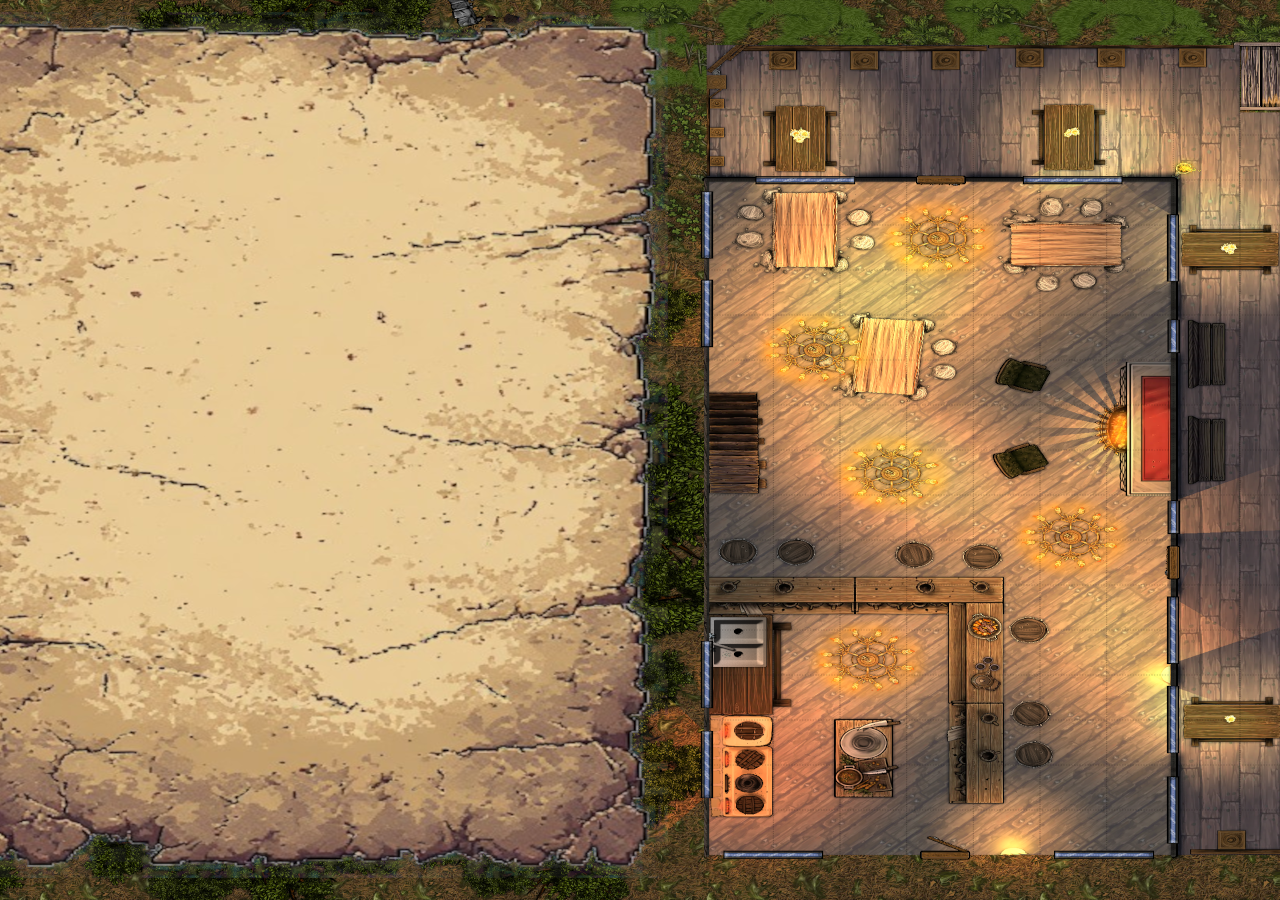
==== static_site/room.html @ fcde654f "Add room.html with initial structure and background image" ====
<!DOCTYPE html>
<html lang="en">
<head>
    <meta charset="UTF-8">
    <title>Room</title>
    <style>
        body {
            margin: 0;
            padding: 0;
            min-height: 100vh;
            background: url('/static/bg/tavern.png') no-repeat center center fixed;
            background-size: cover;
        }
    </style>
</head>
<body>
</body>
</html>
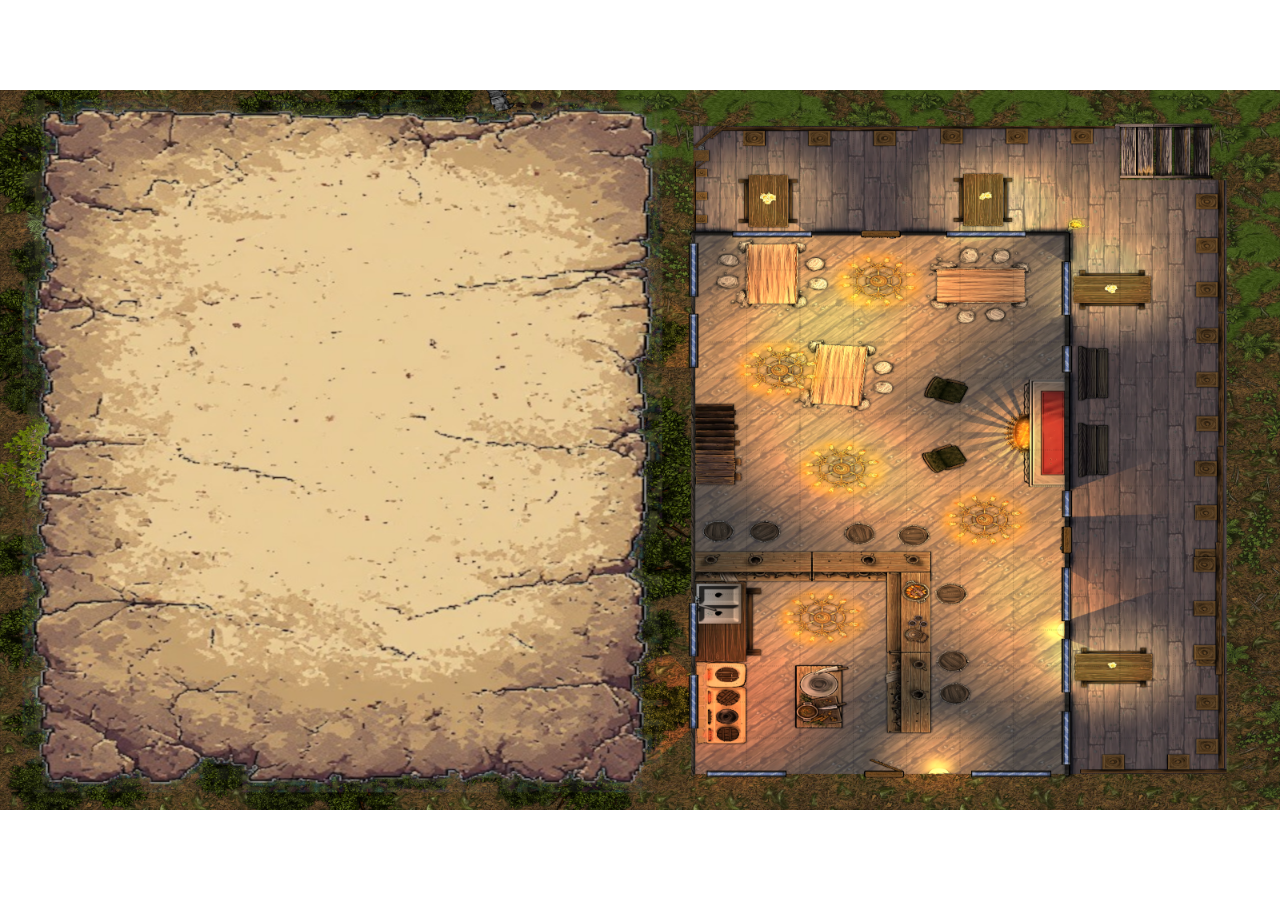
==== commit 0ebd5888: "Change background size to contain in room.html" ====
--- a/static_site/room.html
+++ b/static_site/room.html
@@ -8,8 +8,8 @@
             margin: 0;
             padding: 0;
             min-height: 100vh;
-            background: url('/static/bg/tavern.png') no-repeat center center fixed;
-            background-size: cover;
+            background: url('../static/bg/tavern.png') no-repeat center center fixed;
+            background-size: contain;
         }
     </style>
 </head>
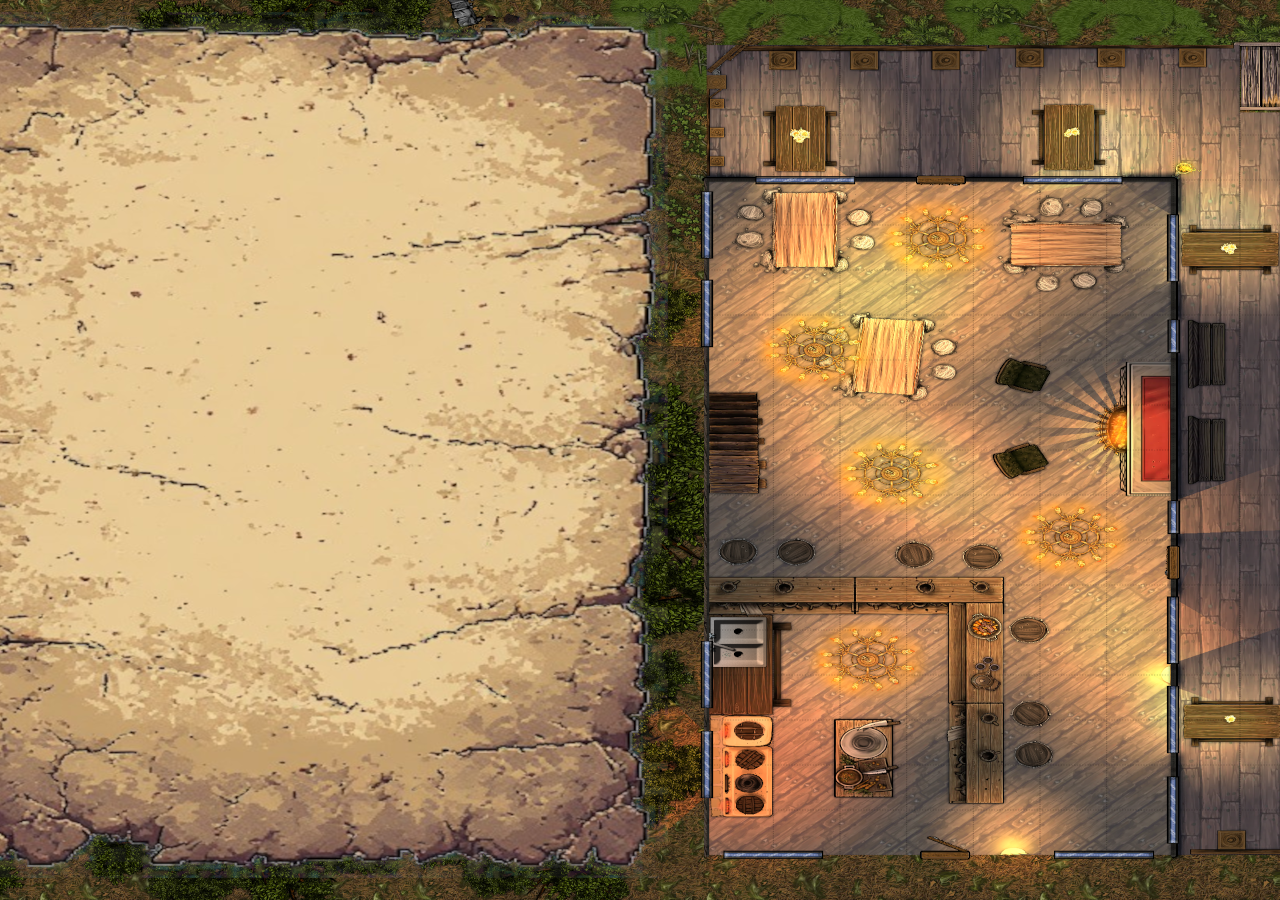
==== commit 12aed9fd: "Fix background-size property in room.html to ensure proper scaling" ====
--- a/static_site/room.html
+++ b/static_site/room.html
@@ -9,7 +9,7 @@
             padding: 0;
             min-height: 100vh;
             background: url('../static/bg/tavern.png') no-repeat center center fixed;
-            background-size: contain;
+            background-size: contain contain;
         }
     </style>
 </head>
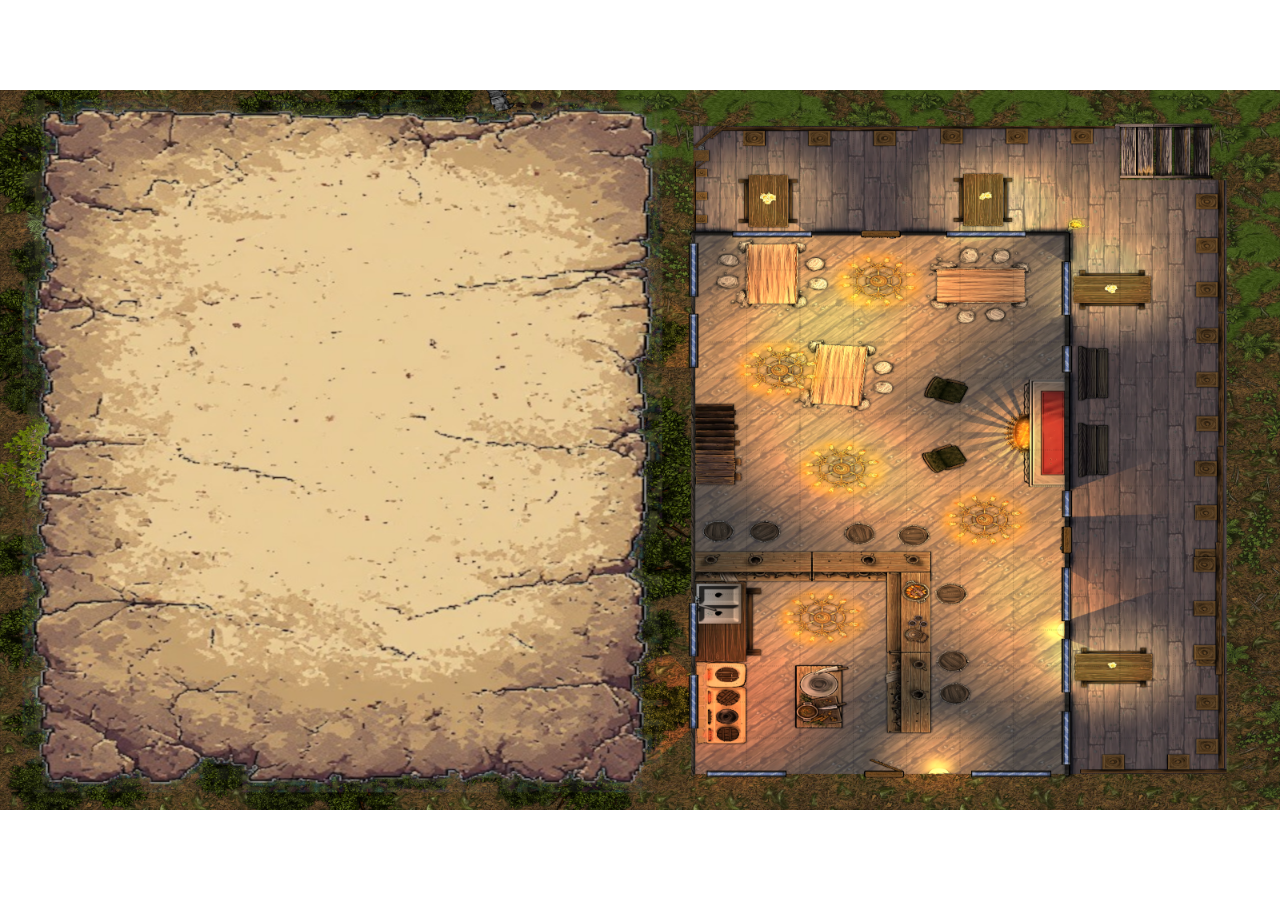
==== commit d6350ca8: "Fix background-size property in room.html for proper scaling" ====
--- a/static_site/room.html
+++ b/static_site/room.html
@@ -9,7 +9,7 @@
             padding: 0;
             min-height: 100vh;
             background: url('../static/bg/tavern.png') no-repeat center center fixed;
-            background-size: contain contain;
+            background-size: 100%, 100%;
         }
     </style>
 </head>
